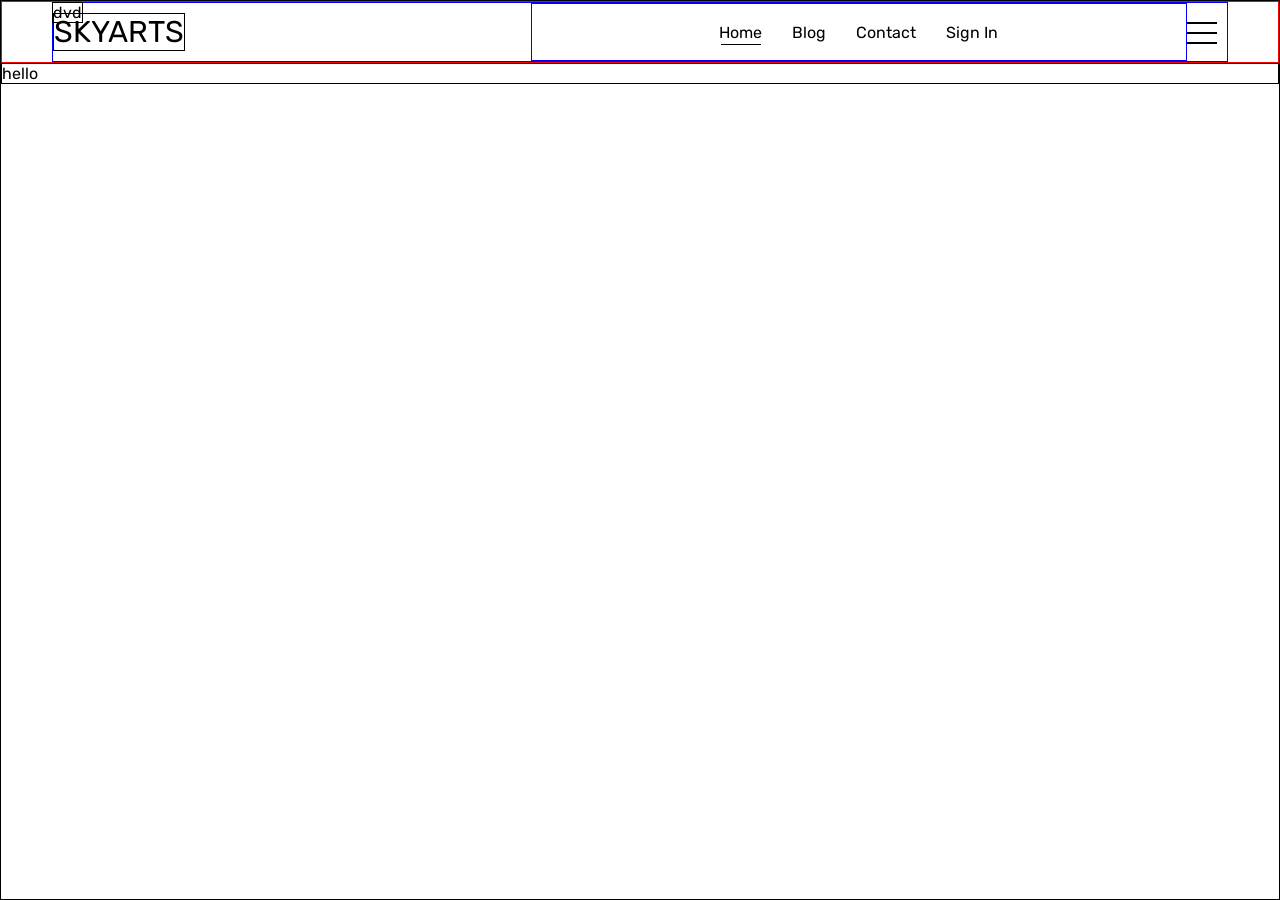
==== index.html @ fe81975d "1" ====
<!DOCTYPE html>
<html>
  <head>
    <title>Template 0-01</title>
    <meta name="viewport" content="width=device-width, initial-scale=1.0">
    <link rel="stylesheet" href="css/style.css">
    <style>
      .mainbody{height:100vh;}
      .mbody1{padding:0 50px;}
      .iimbody1{flex-grow: 1;display: none;}
      .navtitlebox,.navlinkbox{flex-grow: 1;}
      .navtitlebox{padding:10px 0;}
      .navtitle{font-size:30px;transition:.2s;}
      .navlist{list-style-type: none;}
      .lis{padding:0 5px;}
      .ahr{text-decoration: none;color: #000;padding:5px 10px;font-family:var(--fontfamily06);}
      .navdecor{background: #000;height:1px;width:0%;left:50%;bottom:2px;transition:.25s;}
      .ahr:hover .navdecor{width:64%;left:18%;}
      .navactive{width:64%;left:18%;}
      /* ============================================= responsive nav ============================================= */
      .barsbox{width:40px;}
      .barsbtn{width:30px;height:40px;}
      .barss{height:2px;width:100%;background: #000;transition:.35s;}
      .bars1{top:10px;transform-origin:0 0;transform: rotateZ(0deg);animation: lol 0.35s forwards;}
      .bars2{top:20px;opacity:1;transition:.45s;}
      .bars3{top:30px;transform-origin:0 0;transform: rotateZ(0deg);animation: lol 0.35s forwards;}
      @keyframes barr1A {
        from {transform-origin:0 0;transform: rotateZ(0);}
        to {transform-origin:0 0;transform: rotateZ(42deg);}
      }
      @keyframes barr1B {
        from {transform-origin:0 0;transform: rotateZ(42deg);}
        to {transform-origin:0 0;transform: rotateZ(0);}
      }
      @keyframes barr3A {
        from {transform-origin:0 0;transform: rotateZ(0);}
        to {transform-origin:0 0;transform: rotateZ(-42deg);}
      }
      @keyframes barr3B {
        from {transform-origin:0 0;transform: rotateZ(-42deg);}
        to {transform-origin:0 0;transform: rotateZ(0);}
      }

      /* .barsbtn:hover .bars1{transform-origin:0 0;transform: rotateZ(42deg);}
      .barsbtn:hover .bars2{opacity:0;}
      .barsbtn:hover .bars3{transform-origin:0 0;transform: rotateZ(-43deg);} */
      @media only screen and (max-width: 450px) {
        .mbody1{padding:0;}
        .imbody1bg{background-color:#000;top:-30vh;right:-30vh;transition:.7s;height:0;width:0;border-radius:50%;
          transform-origin:center;z-index: -1;}
        .imbody1{padding:0 15px;}
        .iimbody1{display: flex;color:#fff;}
        .navlinkbox{display: none;}
        .barsbox{display: flex;}
        .navlist{flex-direction: column;}
        .ahr{color:#fff;}
        /* .mbody2{display: none;} */
      }
    </style>
  </head>
  <body>
    <div class="mainbody border">

      <div class="mbody1 borderr flex fdc">
        <div class="imbody1bg border abs">dvd</div>  
        <div class="imbody1 borderb w100 flex">
          <div class="navtitlebox flex">
            <a href="#" class="navtitle border txt0">SKYARTS</a>
          </div>
          <div class="navlinkbox borderb flex fdc jcc aic">
            <ul class="navlist flex">
              <li class="lis flex"><a href="#" class="ahr rel">Home<span class="navdecor navactive abs"></span></a></li>
              <li class="lis flex"><a href="#" class="ahr rel">Blog<span class="navdecor abs"></span></a></li>
              <li class="lis flex"><a href="#" class="ahr rel">Contact<span class="navdecor abs"></span></a></li>
              <li class="lis flex"><a href="#" class="ahr rel">Sign In<span class="navdecor abs"></span></a></li>
            </ul>
          </div>
          <div class="barsbox borde flex aic">
            <div class="barsbtn borde rel">
              <span class="bars1 barss abs"></span>
              <span class="bars2 barss abs"></span>
              <span class="bars3 barss abs"></span>
            </div>
          </div>
        </div>
        <div class="iimbody1 borderg">
          <ul class="navlist flex">
            <li class="lis flex"><a href="#" class="ahr rel">Home<span class="navdecor navactive abs"></span></a></li>
            <li class="lis flex"><a href="#" class="ahr rel">Blog<span class="navdecor abs"></span></a></li>
            <li class="lis flex"><a href="#" class="ahr rel">Contact<span class="navdecor abs"></span></a></li>
            <li class="lis flex"><a href="#" class="ahr rel">Sign In<span class="navdecor abs"></span></a></li>
          </ul>
        </div>
      </div>
      <div class="mbody2 border flex">
        hello
      </div>
    </div>
    <script>
      //var iimbody1 = document.querySelector(".iimbody1");
      //var barss = document.querySelectorAll(".barss");
      var barsbtn = document.querySelector(".barsbtn");
      var barss = document.querySelectorAll(".barss");
      var mbody1 = document.querySelector(".mbody1");
      var mbody2 = document.querySelector(".mbody2");
      var imbody1bg = document.querySelector(".imbody1bg");
      var navtitle = document.querySelector(".navtitle");
      var iimbody1 = document.querySelector(".iimbody1");
      var navX=true;
      barsbtn.addEventListener("click",()=>{
        if(navX==true){
          barss[0].style.animationName = "barr1A";
          barss[1].style.opacity = "0";
          navtitle.style.opacity = "0";
          barss[2].style.animationName = "barr3A";
          barss[0].style.background = "#fff";
          barss[2].style.background = "#fff";
          mbody1.style.height = 100 + "%";
          mbody2.style.display = "none";
          iimbody1.style.height = "0";
          // imbody1bg.style.height = 200 + "vh";
          // imbody1bg.style.width = 200 + "vh";
          
          navX=false;
        }else{
          barss[0].style.animationName = "barr1B";
          barss[1].style.opacity = "1";
          navtitle.style.opacity = "1";
          barss[2].style.animationName = "barr3B";
          barss[0].style.background = "#000";
          barss[2].style.background = "#000";
          mbody1.style.height = "auto";
          mbody2.style.display = "flex";
          // iimbody1.style.height = "300px";
          // imbody1bg.style.height = 0 + "vh";
          // imbody1bg.style.width = 0 + "vh";
          
          navX=true;
        }
        
      });
    </script>
    <script>
      /*
      var inrgmblock = document.querySelector(".inrgmblock");
      var inrgmblock = document.querySelectorAll(".inrgmblock");
      function boxgenerator(){
        var lenh=100,lenw=100,lent=0,lenl=100;
        boxx1[widthx1] = document.createElement('div');
        boxx1[widthx1].innerHTML = "CAT";
        boxx1[widthx1].style.height = lenh + "px";
        boxx1[widthx1].style.width = lenw + "px";
        boxx1[widthx1].style.border = "1px solid #000";
        boxx1[widthx1].style.position = "absolute";
        boxx1[widthx1].display = "flex";
        boxx1[widthx1].justifyContent = "center";
        boxx1[widthx1].alignItems = "center";
        boxx1[widthx1].style.top = lent + "px";
        boxx1[widthx1].style.left = lenl + "px";
        boxgenerator.appendChild(boxx1[widthx1]);
      }
      function boxgenerator(){
        boxx1[widthx1] = document.createElement('div');
        boxx1[widthx1].innerHTML = "CAT";
        boxx1[widthx1].style.height = lenh + "px";
        boxx1[widthx1].style.width = lenw + "px";
        boxx1[widthx1].style.border = "1px solid #000";
        boxx1[widthx1].style.position = "absolute";
        boxx1[widthx1].display = "flex";
        boxx1[widthx1].justifyContent = "center";
        boxx1[widthx1].alignItems = "center";
        boxx1[widthx1].style.top = lent + "px";
        boxx1[widthx1].style.left = lenl + "px";
        boxx1[widthx1].setAttribute('class', 'boxbtn');
        boxgenerator.appendChild(boxx1[widthx1]);
      }
      document.addEventListener('keydown',function(event){
        W=87,A=65,S=83,D=68,K=75,L=76,SPACE=32,ENTER=13
        if(event.keyCode == 87){//W
        }
        else if(event.keyCode == 65){//A
        }
      });
      Math.random() * (max - min) + min;
      b = Math.floor(Math.random()*(8-2)+2);
      src="js/script.js"
      */
    </script>
  </body>
</html>
---- css/style.css ----
@import url("https://fonts.googleapis.com/css2?family=Lora:ital,wght@0,400;0,500;0,600;0,700;1,400;1,500&display=swap");
@import url("https://fonts.googleapis.com/css2?family=Open+Sans:wght@300;400;600;700&display=swap");
@import url("https://fonts.googleapis.com/css2?family=Poiret+One&display=swap");
/* font-family: 'Poiret One', cursive; */
@import url("https://fonts.googleapis.com/css2?family=The+Nautigal:wght@400;700&display=swap");
/* font-family: 'The Nautigal', cursive; */
@import url("https://fonts.googleapis.com/css2?family=Roboto:ital,wght@0,100;0,300;0,400;0,500;0,700;0,900;1,100;1,300;1,400;1,500;1,700;1,900&display=swap");
/* font-family: 'Roboto', sans-serif; */
@import url('https://fonts.googleapis.com/css2?family=Rubik:ital,wght@0,300;0,400;0,500;0,600;0,700;0,800;0,900;1,300;1,400;1,500;1,600;1,700;1,800;1,900&display=swap');
/* font-family: 'Rubik', sans-serif; */
* {
  box-sizing: border-box;
  margin: 0;
  padding: 0;
  font-family: "Open Sans", sans-serif;
  font-family: 'Rubik', sans-serif;
}
*:focus {
  outline: none;
}
.mainbody {
  height: 5000px;
  width: 100%;
}
.border {
  border: 1px solid #000;
}
.border1 {
  border: 1px solid #333;
}
.border2 {
  border: 1px solid #666;
}
.border3 {
  border: 1px solid #999;
}
.border4 {
  border: 1px solid #ccc;
}
.borderr {
  border: 1px solid #f00;
}
.borderg {
  border: 1px solid #0f0;
}
.borderb {
  border: 1px solid #00f;
}
.bordery {
  border: 1px solid #ff0;
}
.borderp {
  border: 1px solid #f0f;
}
.borderc {
  border: 1px solid #0ff;
}
.borderw {
  border: 1px solid #fff;
}
.abs {
  position: absolute;
}
.ins {
  height: 100%;
  width: 100%;
}
.w100 {
  width: 100%;
}
.h100 {
  height: 100%;
}
.rel {
  position: relative;
}
.inr {
  height: 100%;
  width: 100%;
  position: relative;
}
.inr0 {
  border: 1px solid #f00;
  height: 100%;
  width: 100%;
  position: relative;
}
.flex {
  display: flex;
}
.jcc {
  justify-content: center;
}
.jcsb {
  justify-content: space-between;
}
.jcsa {
  justify-content: space-around;
}
.aic {
  align-items: center;
}
.fdc {
  flex-direction: column;
}
.jcfs{
  justify-content: flex-start;
}
.jcfe{
  justify-content: flex-end;
}
.none {
  display: none;
}
.opa0 {
  opacity: 0;
}
.txt0{
  color:#000;
  text-decoration: none;
}
:root {
  --fontfamily01: "Lora", serif;
  --fontfamily02: "Open Sans", sans-serif;
  --fontfamily03: "Poiret One", cursive;
  --fontfamily04: "The Nautigal", cursive;
  --fontfamily05: "Roboto", sans-serif;
  --fontfamily06: 'Rubik', sans-serif;
  --border: 1px solid #000;
  --border1: 1px solid #333;
  --border2: 1px solid #666;
  --border3: 1px solid #999;
  --border4: 1px solid #ccc;
  --borderr: 1px solid #f00;
  --borderg: 1px solid #0f0;
  --borderb: 1px solid #00f;
  --bordery: 1px solid #ff0;
  --borderp: 1px solid #f0f;
  --borderc: 1px solid #0ff;
  --borderw: 1px solid #fff;
}
@media only screen and (max-width: 450px) {
}
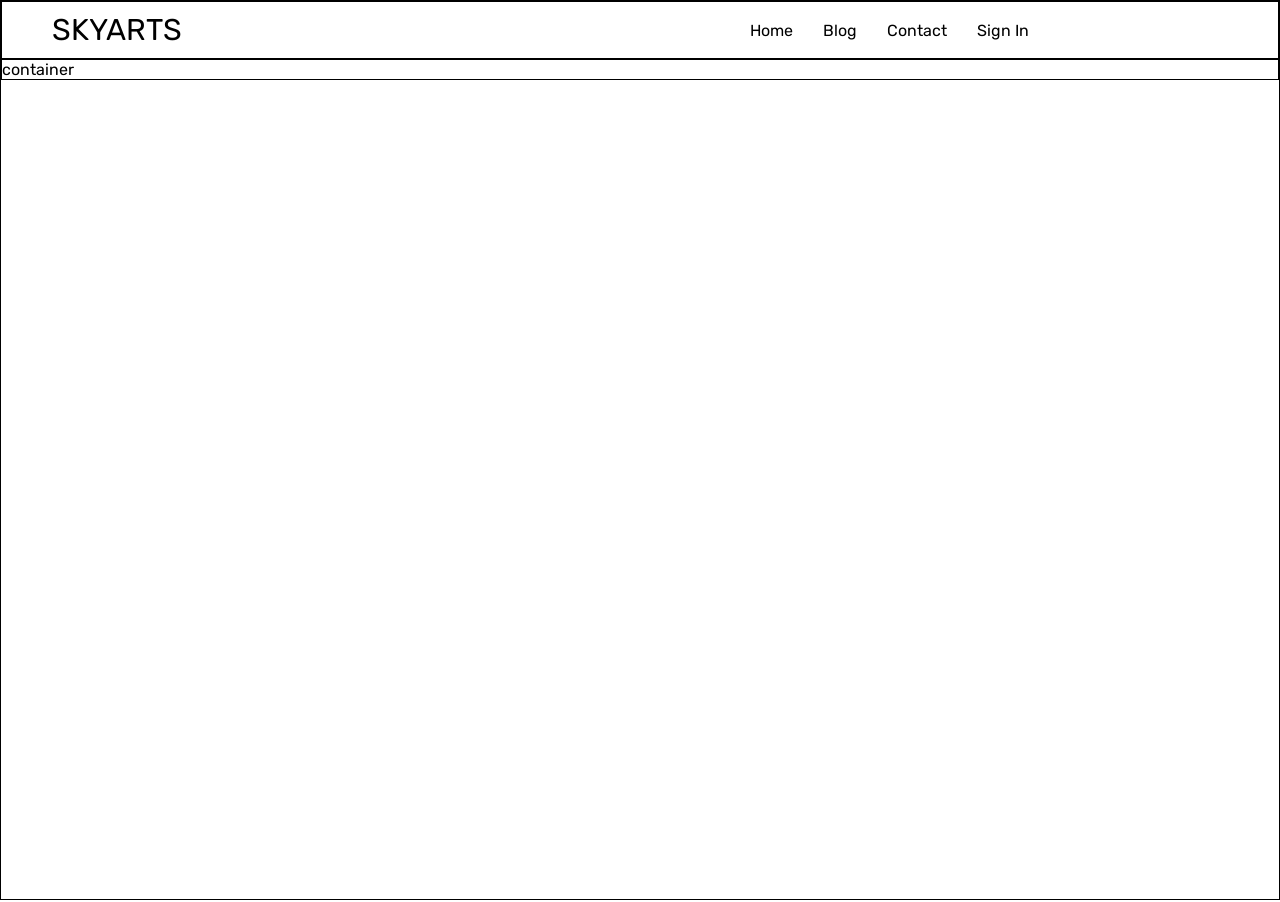
==== commit 95d5ac9d: "Rename index1.html to index.html" ====
--- a/index.html
+++ b/index.html
@@ -5,140 +5,94 @@
     <meta name="viewport" content="width=device-width, initial-scale=1.0">
     <link rel="stylesheet" href="css/style.css">
     <style>
-      .mainbody{height:100vh;}
-      .mbody1{padding:0 50px;}
-      .iimbody1{flex-grow: 1;display: none;}
-      .navtitlebox,.navlinkbox{flex-grow: 1;}
-      .navtitlebox{padding:10px 0;}
-      .navtitle{font-size:30px;transition:.2s;}
-      .navlist{list-style-type: none;}
+      .mainbody{height:100vh;font-family:var(--fontfamily06);}
+      .mbdy1A{overflow: hidden;}
+      .mbdy1A{padding:0 50px;z-index:2;overflow:hidden;}
+      .mbody1bg1{height:100vh;width:100vw;background-color:#f00;opacity:0;z-index:1;}
+      .mbody1bg2{height:50vh;width:50vw;background-color:#000;opacity:1;z-index:1;top:-30vh;right:-30vh;transition:.7s;
+        height:0;width:0;border-radius:50%;transform-origin:center;}
+      .navtitlebox{padding:10px 0;flex-grow: 1;}
+      .navlinkbox{flex-grow: 1;}
+      .navbarsbox{display: none;}
+      .navtitle{font-size:30px;}
+      .navullist{list-style-type:none;}
       .lis{padding:0 5px;}
-      .ahr{text-decoration: none;color: #000;padding:5px 10px;font-family:var(--fontfamily06);}
-      .navdecor{background: #000;height:1px;width:0%;left:50%;bottom:2px;transition:.25s;}
-      .ahr:hover .navdecor{width:64%;left:18%;}
-      .navactive{width:64%;left:18%;}
-      /* ============================================= responsive nav ============================================= */
-      .barsbox{width:40px;}
-      .barsbtn{width:30px;height:40px;}
-      .barss{height:2px;width:100%;background: #000;transition:.35s;}
-      .bars1{top:10px;transform-origin:0 0;transform: rotateZ(0deg);animation: lol 0.35s forwards;}
-      .bars2{top:20px;opacity:1;transition:.45s;}
-      .bars3{top:30px;transform-origin:0 0;transform: rotateZ(0deg);animation: lol 0.35s forwards;}
-      @keyframes barr1A {
-        from {transform-origin:0 0;transform: rotateZ(0);}
-        to {transform-origin:0 0;transform: rotateZ(42deg);}
-      }
-      @keyframes barr1B {
-        from {transform-origin:0 0;transform: rotateZ(42deg);}
-        to {transform-origin:0 0;transform: rotateZ(0);}
-      }
-      @keyframes barr3A {
-        from {transform-origin:0 0;transform: rotateZ(0);}
-        to {transform-origin:0 0;transform: rotateZ(-42deg);}
-      }
-      @keyframes barr3B {
-        from {transform-origin:0 0;transform: rotateZ(-42deg);}
-        to {transform-origin:0 0;transform: rotateZ(0);}
-      }
-
-      /* .barsbtn:hover .bars1{transform-origin:0 0;transform: rotateZ(42deg);}
-      .barsbtn:hover .bars2{opacity:0;}
-      .barsbtn:hover .bars3{transform-origin:0 0;transform: rotateZ(-43deg);} */
+      .ahr{text-decoration: none;color: #000;padding:5px 10px;}
+      .barsbox{height:35px;width:35px;}
+      .mbdy1B{display:;z-index:1;transition:.7s;opacity:0;position: fixed;width:100vw;top:80px;}
+      .mbody2{z-index:-1;}
       @media only screen and (max-width: 450px) {
-        .mbody1{padding:0;}
-        .imbody1bg{background-color:#000;top:-30vh;right:-30vh;transition:.7s;height:0;width:0;border-radius:50%;
-          transform-origin:center;z-index: -1;}
-        .imbody1{padding:0 15px;}
-        .iimbody1{display: flex;color:#fff;}
+        .mbdy1A{padding:0 15px;}
+        /* .navtitlebox{display: none;} */
         .navlinkbox{display: none;}
-        .barsbox{display: flex;}
-        .navlist{flex-direction: column;}
-        .ahr{color:#fff;}
-        /* .mbody2{display: none;} */
+        .lis{padding:0;}
+        .ahr{width:100%;padding:20px 0;color:#fff;}
+        .navbarsbox{display: flex;}
       }
     </style>
   </head>
   <body>
     <div class="mainbody border">
-
-      <div class="mbody1 borderr flex fdc">
-        <div class="imbody1bg border abs">dvd</div>  
-        <div class="imbody1 borderb w100 flex">
-          <div class="navtitlebox flex">
-            <a href="#" class="navtitle border txt0">SKYARTS</a>
+      <div class="mbody1 flex fdc border rel">
+        <div class="mbody1bg1 abs"></div>
+        <div class="mbody1bg2 abs"></div>
+        <div class="mbdy1A flex jcsb">
+          <div class="navtitlebox">
+            <div class="navtitle">SKYARTS</div>
           </div>
-          <div class="navlinkbox borderb flex fdc jcc aic">
-            <ul class="navlist flex">
-              <li class="lis flex"><a href="#" class="ahr rel">Home<span class="navdecor navactive abs"></span></a></li>
-              <li class="lis flex"><a href="#" class="ahr rel">Blog<span class="navdecor abs"></span></a></li>
-              <li class="lis flex"><a href="#" class="ahr rel">Contact<span class="navdecor abs"></span></a></li>
-              <li class="lis flex"><a href="#" class="ahr rel">Sign In<span class="navdecor abs"></span></a></li>
+          <div class="navlinkbox flex fdc aic jcc">
+            <ul class="navullist flex">
+              <li class="lis flex"><a href="#" class="ahr">Home</a></li>
+              <li class="lis flex"><a href="#" class="ahr">Blog</a></li>
+              <li class="lis flex"><a href="#" class="ahr">Contact</a></li>
+              <li class="lis flex"><a href="#" class="ahr">Sign In</a></li>
             </ul>
           </div>
-          <div class="barsbox borde flex aic">
-            <div class="barsbtn borde rel">
-              <span class="bars1 barss abs"></span>
-              <span class="bars2 barss abs"></span>
-              <span class="bars3 barss abs"></span>
-            </div>
+          <div class="navbarsbox flex aic">
+            <div class="barsbox border flex aic jcc">=</div>
           </div>
         </div>
-        <div class="iimbody1 borderg">
-          <ul class="navlist flex">
-            <li class="lis flex"><a href="#" class="ahr rel">Home<span class="navdecor navactive abs"></span></a></li>
-            <li class="lis flex"><a href="#" class="ahr rel">Blog<span class="navdecor abs"></span></a></li>
-            <li class="lis flex"><a href="#" class="ahr rel">Contact<span class="navdecor abs"></span></a></li>
-            <li class="lis flex"><a href="#" class="ahr rel">Sign In<span class="navdecor abs"></span></a></li>
+        <div class="mbdy1B borderb felx">
+          <ul class="navullist flex fdc border w100">
+            <li class="lis flex w100"><a href="#" class="ahr w100 flex jcc">Home</a></li>
+            <li class="lis flex w100"><a href="#" class="ahr w100 flex jcc">Blog</a></li>
+            <li class="lis flex w100"><a href="#" class="ahr w100 flex jcc">Contact</a></li>
+            <li class="lis flex w100"><a href="#" class="ahr w100 flex jcc">Sign In</a></li>
           </ul>
         </div>
       </div>
       <div class="mbody2 border flex">
-        hello
+        container
       </div>
     </div>
     <script>
-      //var iimbody1 = document.querySelector(".iimbody1");
-      //var barss = document.querySelectorAll(".barss");
-      var barsbtn = document.querySelector(".barsbtn");
-      var barss = document.querySelectorAll(".barss");
+      /*
+      var mbdy1B = document.querySelector(".mbdy1B");
+      var inrgmblock = document.querySelectorAll(".inrgmblock");
+      */
+      var barsbox = document.querySelector(".barsbox");
       var mbody1 = document.querySelector(".mbody1");
-      var mbody2 = document.querySelector(".mbody2");
-      var imbody1bg = document.querySelector(".imbody1bg");
-      var navtitle = document.querySelector(".navtitle");
-      var iimbody1 = document.querySelector(".iimbody1");
-      var navX=true;
-      barsbtn.addEventListener("click",()=>{
-        if(navX==true){
-          barss[0].style.animationName = "barr1A";
-          barss[1].style.opacity = "0";
-          navtitle.style.opacity = "0";
-          barss[2].style.animationName = "barr3A";
-          barss[0].style.background = "#fff";
-          barss[2].style.background = "#fff";
-          mbody1.style.height = 100 + "%";
-          mbody2.style.display = "none";
-          iimbody1.style.height = "0";
-          // imbody1bg.style.height = 200 + "vh";
-          // imbody1bg.style.width = 200 + "vh";
-          
-          navX=false;
+      var mbody1bg2 = document.querySelector(".mbody1bg2");
+      var mbdy1B = document.querySelector(".mbdy1B");
+      var clickNavBars=false;
+      barsbox.addEventListener("click",()=>{
+        if(clickNavBars==false){
+          mbody1bg2.style.height = 200 + "vh";
+          mbody1bg2.style.width = 200 + "vh";
+          barsbox.style.color = "#f00";
+          mbdy1B.style.opacity = "1";
+          clickNavBars=true;
         }else{
-          barss[0].style.animationName = "barr1B";
-          barss[1].style.opacity = "1";
-          navtitle.style.opacity = "1";
-          barss[2].style.animationName = "barr3B";
-          barss[0].style.background = "#000";
-          barss[2].style.background = "#000";
-          mbody1.style.height = "auto";
-          mbody2.style.display = "flex";
-          // iimbody1.style.height = "300px";
-          // imbody1bg.style.height = 0 + "vh";
-          // imbody1bg.style.width = 0 + "vh";
-          
-          navX=true;
+          mbody1bg2.style.height = 0 + "vh";
+          mbody1bg2.style.width = 0 + "vh";
+          mbdy1B.style.opacity = "0";
+          clickNavBars=false;
         }
+      });
+      clickNavBars();
+      function clickNavBars(){
         
-      });
+      }
     </script>
     <script>
       /*
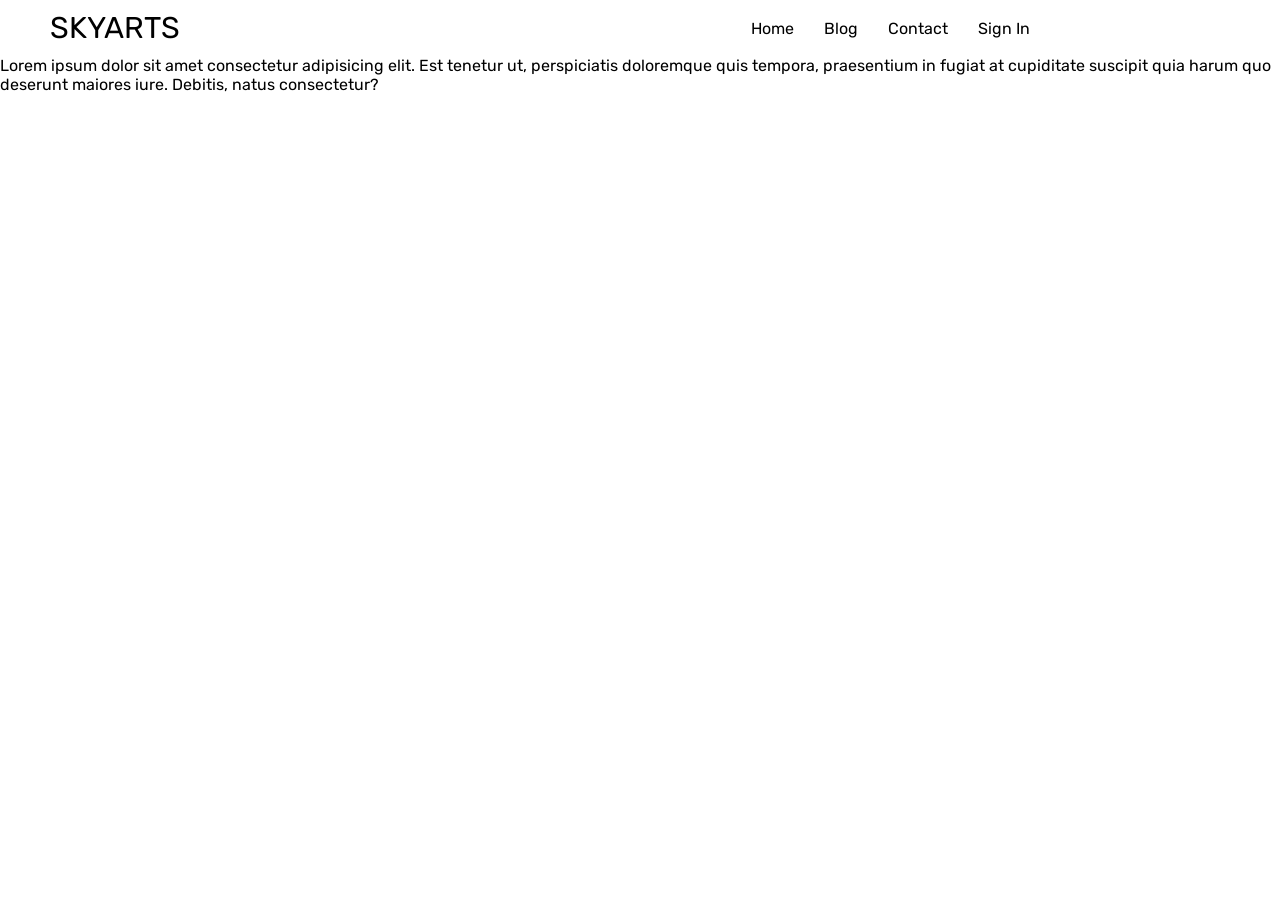
==== commit 94394c03: "2" ====
--- a/index.html
+++ b/index.html
@@ -6,11 +6,11 @@
     <link rel="stylesheet" href="css/style.css">
     <style>
       .mainbody{height:100vh;font-family:var(--fontfamily06);}
-      .mbdy1A{overflow: hidden;}
-      .mbdy1A{padding:0 50px;z-index:2;overflow:hidden;}
+      .mbody1{overflow: hidden;z-index: 0;}
+      .mbdy1A{padding:0 50px;z-index:2;flex-wrap: wrap;overflow:hidden;}
       .mbody1bg1{height:100vh;width:100vw;background-color:#f00;opacity:0;z-index:1;}
       .mbody1bg2{height:50vh;width:50vw;background-color:#000;opacity:1;z-index:1;top:-30vh;right:-30vh;transition:.7s;
-        height:0;width:0;border-radius:50%;transform-origin:center;}
+        height:0;width:0;border-radius:50%;transform-origin:center;position: fixed;}
       .navtitlebox{padding:10px 0;flex-grow: 1;}
       .navlinkbox{flex-grow: 1;}
       .navbarsbox{display: none;}
@@ -19,41 +19,69 @@
       .lis{padding:0 5px;}
       .ahr{text-decoration: none;color: #000;padding:5px 10px;}
       .barsbox{height:35px;width:35px;}
-      .mbdy1B{display:;z-index:1;transition:.7s;opacity:0;position: fixed;width:100vw;top:80px;}
-      .mbody2{z-index:-1;}
+      .barss{height:2px;width:100%;left:0;background: #000;transition:.35s;}
+      .bars1{top:10px;transform-origin:0 0;transform: rotateZ(0deg);animation: lol 0.35s forwards;}
+      .bars2{top:20px;opacity:1;transition:.45s;}
+      .bars3{top:31px;transform-origin:0 0;transform: rotateZ(0deg);animation: lol 0.35s forwards;}
+      @keyframes barr1A {
+        from {width:100%;transform-origin:0 0;transform: rotateZ(0);background:#000;}
+        to {width:90%;transform-origin:0 0;transform: rotateZ(45deg);background:#fff;}
+      }
+      @keyframes barr1B {
+        from {width:90%;transform-origin:0 0;transform: rotateZ(45deg);background:#fff;}
+        to {width:100%;transform-origin:0 0;transform: rotateZ(0);background:#000;}
+      }
+      @keyframes barr3A {
+        from {left:0;width:100%;transform-origin:0 0;transform: rotateZ(0);background:#000;}
+        to {left:-1px;width:90%;transform-origin:0 0;transform: rotateZ(-45deg);background:#fff;}
+      }
+      @keyframes barr3B {
+        from {left:-1px;width:90%;transform-origin:0 0;transform: rotateZ(-45deg);background:#fff;}
+        to {left:0;width:100%;transform-origin:0 0;transform: rotateZ(0);background:#000;}
+      }
+      .mbdy1B{display:;z-index:3;transition:.7s;opacity:0;position: fixed;width:100vw;top:80px;}
+      .mbody2{z-index:0;}
       @media only screen and (max-width: 450px) {
         .mbdy1A{padding:0 15px;}
         /* .navtitlebox{display: none;} */
         .navlinkbox{display: none;}
         .lis{padding:0;}
         .ahr{width:100%;padding:20px 0;color:#fff;}
-        .navbarsbox{display: flex;}
+        .navbarsbox{display: flex;display:;}
       }
     </style>
   </head>
   <body>
-    <div class="mainbody border">
-      <div class="mbody1 flex fdc border rel">
-        <div class="mbody1bg1 abs"></div>
+    <div class="mainbody">
+      <div class="mbody1 flex fdc borde rel">
+        <!-- <div class="mbody1bg1 abs">ff</div> -->
         <div class="mbody1bg2 abs"></div>
-        <div class="mbdy1A flex jcsb">
-          <div class="navtitlebox">
-            <div class="navtitle">SKYARTS</div>
+        <div class="mbdy1A  flex fdc">
+          <div class="mbdy1AA borde flex jcsb">
+            <div class="navtitlebox borde">
+              <div class="navtitle">SKYARTS</div>
+            </div>
+            <div class="navlinkbox flex fdc aic jcc">
+              <ul class="navullist flex">
+                <li class="lis flex"><a href="#" class="ahr">Home</a></li>
+                <li class="lis flex"><a href="#" class="ahr">Blog</a></li>
+                <li class="lis flex"><a href="#" class="ahr">Contact</a></li>
+                <li class="lis flex"><a href="#" class="ahr">Sign In</a></li>
+              </ul>
+            </div>
+            <div class="navbarsbox borde flex aic">
+              <div class="barsbox borde flex aic jcc rel">
+                <span class="bars1 barss abs"></span>
+                <span class="bars2 barss abs"></span>
+                <span class="bars3 barss abs"></span>
+              </div>
+            </div>
           </div>
-          <div class="navlinkbox flex fdc aic jcc">
-            <ul class="navullist flex">
-              <li class="lis flex"><a href="#" class="ahr">Home</a></li>
-              <li class="lis flex"><a href="#" class="ahr">Blog</a></li>
-              <li class="lis flex"><a href="#" class="ahr">Contact</a></li>
-              <li class="lis flex"><a href="#" class="ahr">Sign In</a></li>
-            </ul>
-          </div>
-          <div class="navbarsbox flex aic">
-            <div class="barsbox border flex aic jcc">=</div>
-          </div>
+          <div class="mbdy1AB borde"></div>
+          
         </div>
-        <div class="mbdy1B borderb felx">
-          <ul class="navullist flex fdc border w100">
+        <div class="mbdy1B borde felx">
+          <ul class="navullist flex fdc borde w100">
             <li class="lis flex w100"><a href="#" class="ahr w100 flex jcc">Home</a></li>
             <li class="lis flex w100"><a href="#" class="ahr w100 flex jcc">Blog</a></li>
             <li class="lis flex w100"><a href="#" class="ahr w100 flex jcc">Contact</a></li>
@@ -61,31 +89,50 @@
           </ul>
         </div>
       </div>
-      <div class="mbody2 border flex">
-        container
+      <div class="mbody2 borde flex">
+        Lorem ipsum dolor sit amet consectetur adipisicing elit. Est tenetur ut, perspiciatis doloremque quis tempora, praesentium in fugiat at cupiditate suscipit quia harum quo deserunt maiores iure. Debitis, natus consectetur?
       </div>
     </div>
     <script>
       /*
-      var mbdy1B = document.querySelector(".mbdy1B");
+      var mbdy1A = document.querySelector(".mbdy1A");
       var inrgmblock = document.querySelectorAll(".inrgmblock");
       */
       var barsbox = document.querySelector(".barsbox");
+      var barss = document.querySelectorAll(".barss");
       var mbody1 = document.querySelector(".mbody1");
+      var mbody2 = document.querySelector(".mbody2");
+      var mbody1bg1 = document.querySelector(".mbody1bg1");
       var mbody1bg2 = document.querySelector(".mbody1bg2");
+      var mbdy1A = document.querySelector(".mbdy1A");
       var mbdy1B = document.querySelector(".mbdy1B");
       var clickNavBars=false;
       barsbox.addEventListener("click",()=>{
         if(clickNavBars==false){
+          mbody2.style.display = "none";
           mbody1bg2.style.height = 200 + "vh";
           mbody1bg2.style.width = 200 + "vh";
-          barsbox.style.color = "#f00";
+          barsbox.style.color = "#ff0";
+          mbdy1A.style.height = 100 + "vh";
+          mbdy1B.style.transition = "0.7s";
           mbdy1B.style.opacity = "1";
+          mbdy1B.style.display = "flex";
+          
+          barss[0].style.animationName = "barr1A";
+          barss[1].style.opacity = "0";
+          barss[2].style.animationName = "barr3A";
           clickNavBars=true;
         }else{
+          mbody2.style.display = "flex";
           mbody1bg2.style.height = 0 + "vh";
           mbody1bg2.style.width = 0 + "vh";
+          mbdy1A.style.height = "auto";
           mbdy1B.style.opacity = "0";
+          
+          barss[0].style.animationName = "barr1B";
+          barss[1].style.opacity = "1";
+          barss[2].style.animationName = "barr3B";
+          setTimeout(() => {mbdy1B.style.display = "none"}, 700);
           clickNavBars=false;
         }
       });
@@ -141,4 +188,4 @@
       */
     </script>
   </body>
-</html>
+</html>
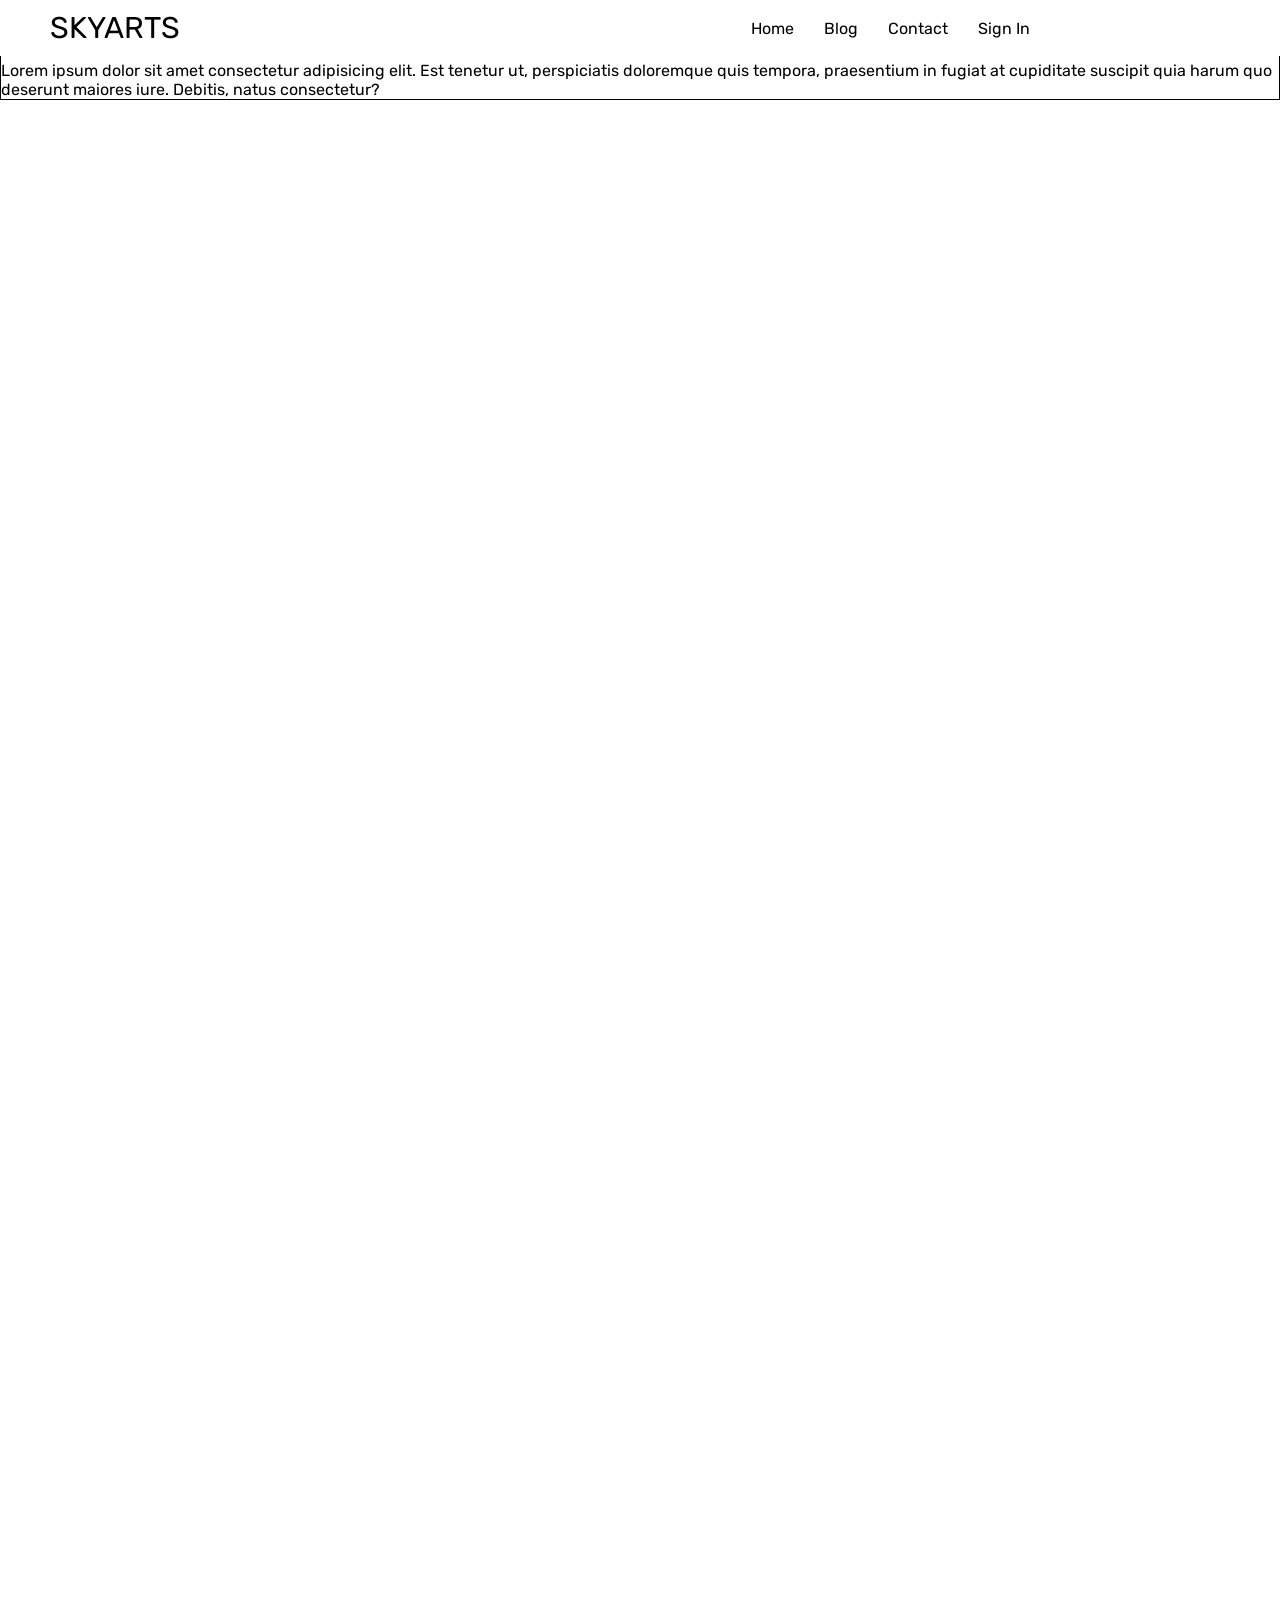
==== commit 25643908: "3" ====
--- a/index.html
+++ b/index.html
@@ -1,12 +1,21 @@
 <!DOCTYPE html>
 <html>
   <head>
-    <title>Template 0-01</title>
+    <title>Portfolio Java | Kritesh Thapa</title>
     <meta name="viewport" content="width=device-width, initial-scale=1.0">
     <link rel="stylesheet" href="css/style.css">
     <style>
-      .mainbody{height:100vh;font-family:var(--fontfamily06);}
-      .mbody1{overflow: hidden;z-index: 0;}
+      .mainbody{height:500vh;font-family:var(--fontfamily06);}
+      .mbody1{overflow: hidden;z-index: 0;position: fixed;width:100%;background-color: #fff;transition:.3s;
+        animation: lol 0.35s forwards;}
+      @keyframes navbodyA {
+        from{margin-top:0;}
+        to{margin-top:-60px;}
+      }
+      @keyframes navbodyB {
+        from{margin-top:-60px;}
+        to{margin-top:0;}
+      }
       .mbdy1A{padding:0 50px;z-index:2;flex-wrap: wrap;overflow:hidden;}
       .mbody1bg1{height:100vh;width:100vw;background-color:#f00;opacity:0;z-index:1;}
       .mbody1bg2{height:50vh;width:50vw;background-color:#000;opacity:1;z-index:1;top:-30vh;right:-30vh;transition:.7s;
@@ -21,7 +30,7 @@
       .barsbox{height:35px;width:35px;}
       .barss{height:2px;width:100%;left:0;background: #000;transition:.35s;}
       .bars1{top:10px;transform-origin:0 0;transform: rotateZ(0deg);animation: lol 0.35s forwards;}
-      .bars2{top:20px;opacity:1;transition:.45s;}
+      .bars2{top:20px;opacity:1;transition:.25s;}
       .bars3{top:31px;transform-origin:0 0;transform: rotateZ(0deg);animation: lol 0.35s forwards;}
       @keyframes barr1A {
         from {width:100%;transform-origin:0 0;transform: rotateZ(0);background:#000;}
@@ -40,7 +49,7 @@
         to {left:0;width:100%;transform-origin:0 0;transform: rotateZ(0);background:#000;}
       }
       .mbdy1B{display:;z-index:3;transition:.7s;opacity:0;position: fixed;width:100vw;top:80px;}
-      .mbody2{z-index:0;}
+      .mbody2{z-index:0;padding-top:60px;}
       @media only screen and (max-width: 450px) {
         .mbdy1A{padding:0 15px;}
         /* .navtitlebox{display: none;} */
@@ -89,7 +98,7 @@
           </ul>
         </div>
       </div>
-      <div class="mbody2 borde flex">
+      <div class="mbody2 border flex">
         Lorem ipsum dolor sit amet consectetur adipisicing elit. Est tenetur ut, perspiciatis doloremque quis tempora, praesentium in fugiat at cupiditate suscipit quia harum quo deserunt maiores iure. Debitis, natus consectetur?
       </div>
     </div>
@@ -143,6 +152,31 @@
     </script>
     <script>
       /*
+      var mbody1 = document.querySelector(".mbody1");
+      var inrgmblock = document.querySelectorAll(".inrgmblock");
+      */
+      window.onscroll = function(e) {
+        let scroll = this.scrollY;
+        console.log(scroll);
+        if(scroll > 200){
+          mbody1.style.boxShadow = "1px 0 6px rgba(0,0,0,.5)";
+        }
+        else{
+          mbody1.style.boxShadow = "1px 0 6px rgba(0,0,0,0)";
+        }
+        if(this.oldScroll < this.scrollY && scroll > 600){
+          // mbody1.style.display = "none";
+          mbody1.style.animationName = "navbodyA";
+        }
+        else if(this.oldScroll > this.scrollY){
+          // mbody1.style.display = "flex";
+          mbody1.style.animationName = "navbodyB";
+        }
+        this.oldScroll = this.scrollY;
+      }
+    </script>
+    <script>
+      /*
       var inrgmblock = document.querySelector(".inrgmblock");
       var inrgmblock = document.querySelectorAll(".inrgmblock");
       function boxgenerator(){
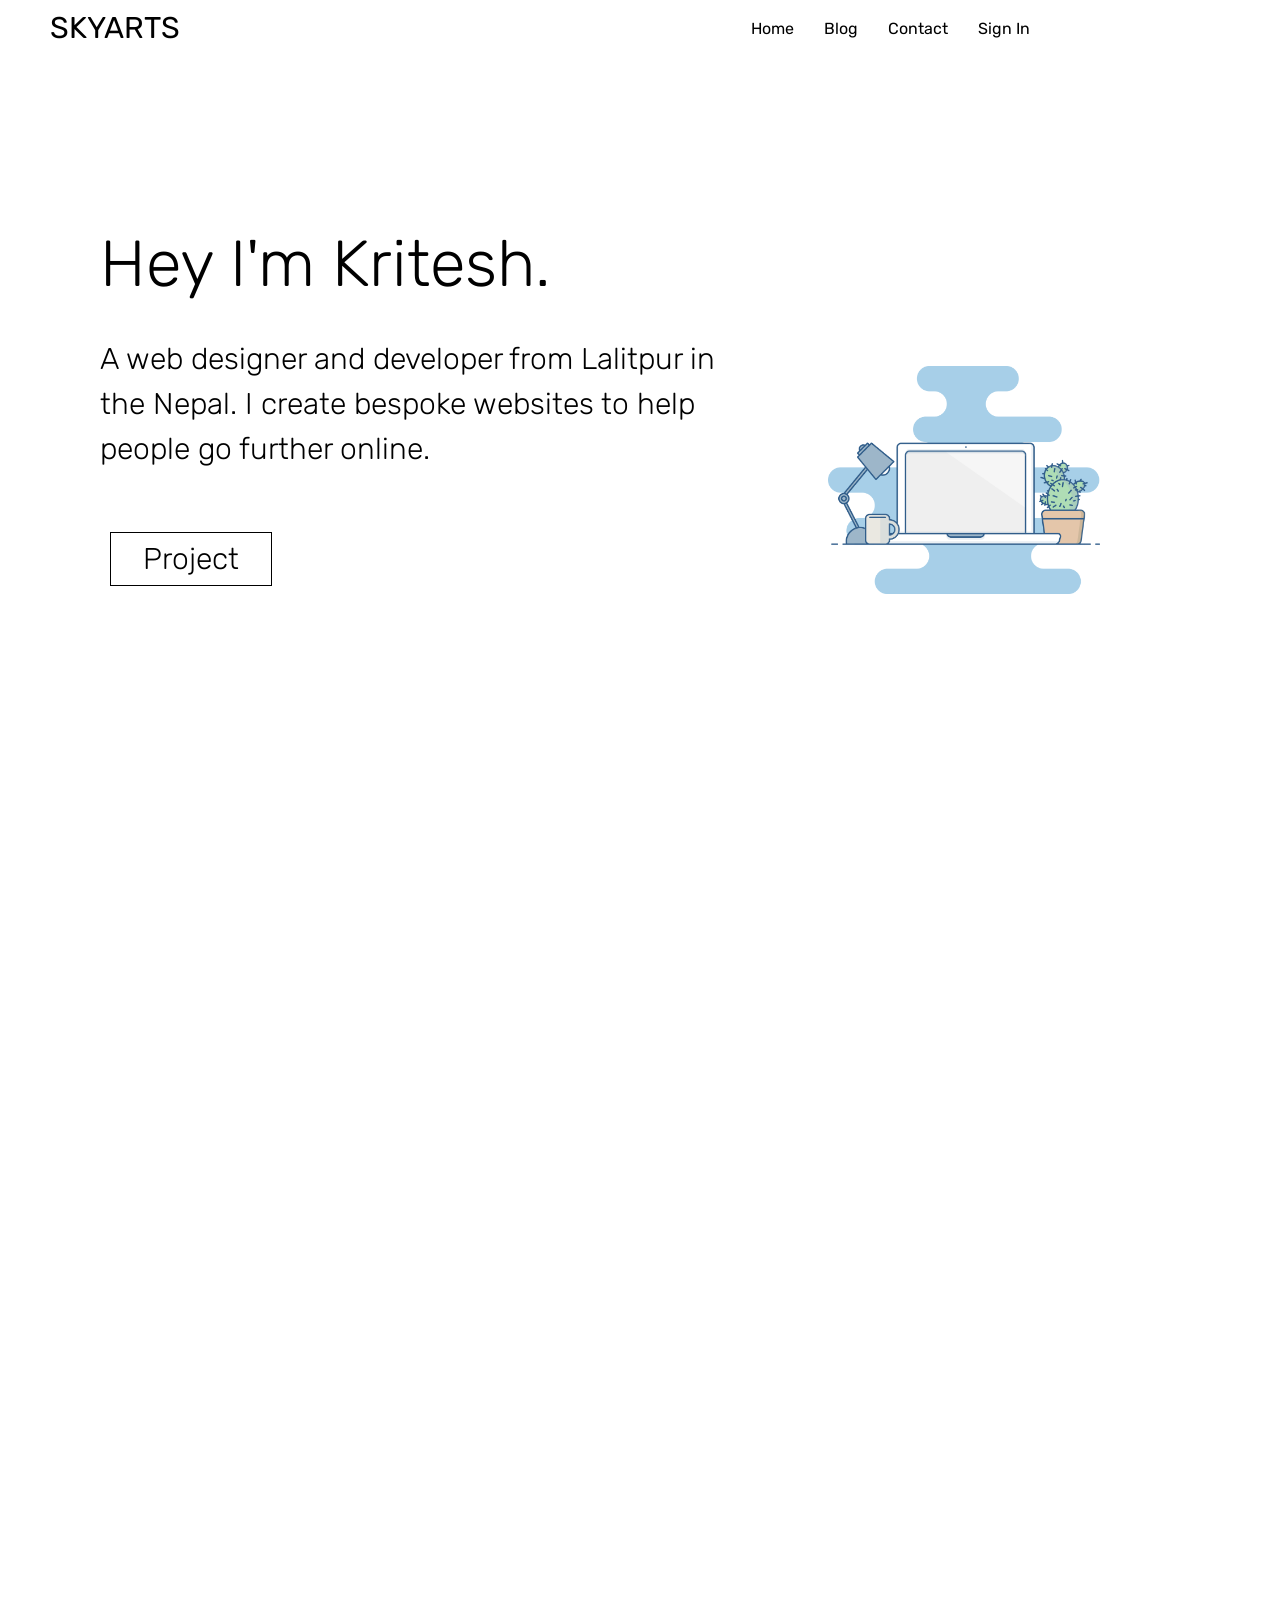
==== commit a5724aec: "5.1" ====
--- a/index.html
+++ b/index.html
@@ -1,77 +1,171 @@
 <!DOCTYPE html>
 <html>
   <head>
-    <title>Portfolio Java | Kritesh Thapa</title>
+    <title>Portfolio Java | Sign In</title>
     <meta name="viewport" content="width=device-width, initial-scale=1.0">
     <link rel="stylesheet" href="css/style.css">
     <style>
       .mainbody{height:500vh;font-family:var(--fontfamily06);}
-      .mbody1{overflow: hidden;z-index: 0;position: fixed;width:100%;background-color: #fff;transition:.3s;
-        animation: lol 0.35s forwards;}
-      @keyframes navbodyA {
-        from{margin-top:0;}
-        to{margin-top:-60px;}
-      }
-      @keyframes navbodyB {
-        from{margin-top:-60px;}
-        to{margin-top:0;}
-      }
-      .mbdy1A{padding:0 50px;z-index:2;flex-wrap: wrap;overflow:hidden;}
-      .mbody1bg1{height:100vh;width:100vw;background-color:#f00;opacity:0;z-index:1;}
-      .mbody1bg2{height:50vh;width:50vw;background-color:#000;opacity:1;z-index:1;top:-30vh;right:-30vh;transition:.7s;
-        height:0;width:0;border-radius:50%;transform-origin:center;position: fixed;}
-      .navtitlebox{padding:10px 0;flex-grow: 1;}
-      .navlinkbox{flex-grow: 1;}
-      .navbarsbox{display: none;}
+      .body2{background:#fff;}
+      .inrbody2{padding:0 50px;}
+      .body2circleBG{display:none;}
+      .navtitlebox{padding:10px 0;flex-grow:1;}
       .navtitle{font-size:30px;}
       .navullist{list-style-type:none;}
       .lis{padding:0 5px;}
       .ahr{text-decoration: none;color: #000;padding:5px 10px;}
-      .barsbox{height:35px;width:35px;}
-      .barss{height:2px;width:100%;left:0;background: #000;transition:.35s;}
-      .bars1{top:10px;transform-origin:0 0;transform: rotateZ(0deg);animation: lol 0.35s forwards;}
-      .bars2{top:20px;opacity:1;transition:.25s;}
-      .bars3{top:31px;transform-origin:0 0;transform: rotateZ(0deg);animation: lol 0.35s forwards;}
-      @keyframes barr1A {
-        from {width:100%;transform-origin:0 0;transform: rotateZ(0);background:#000;}
-        to {width:90%;transform-origin:0 0;transform: rotateZ(45deg);background:#fff;}
-      }
-      @keyframes barr1B {
-        from {width:90%;transform-origin:0 0;transform: rotateZ(45deg);background:#fff;}
-        to {width:100%;transform-origin:0 0;transform: rotateZ(0);background:#000;}
-      }
-      @keyframes barr3A {
-        from {left:0;width:100%;transform-origin:0 0;transform: rotateZ(0);background:#000;}
-        to {left:-1px;width:90%;transform-origin:0 0;transform: rotateZ(-45deg);background:#fff;}
-      }
-      @keyframes barr3B {
-        from {left:-1px;width:90%;transform-origin:0 0;transform: rotateZ(-45deg);background:#fff;}
-        to {left:0;width:100%;transform-origin:0 0;transform: rotateZ(0);background:#000;}
-      }
-      .mbdy1B{display:;z-index:3;transition:.7s;opacity:0;position: fixed;width:100vw;top:80px;}
-      .mbody2{z-index:0;padding-top:60px;}
+      .navlistbox{flex-grow:1;}
+      .navbarsbox{display:none;}
+      .ibody2B{display:none;}
+      .barsbox{height:35px;width:35px;padding-left:0px;}
+      .barss{height:2px;width:100%;background:#000;opacity:.7;animation: lol .45s forwards ease-in-out;
+        transform: rotate(0deg) translate(0,0);transform-origin: top left;opacity:1;border-radius:2px;}
+      .bars3{transform-origin: bottom left;}
       @media only screen and (max-width: 450px) {
-        .mbdy1A{padding:0 15px;}
-        /* .navtitlebox{display: none;} */
-        .navlinkbox{display: none;}
-        .lis{padding:0;}
-        .ahr{width:100%;padding:20px 0;color:#fff;}
-        .navbarsbox{display: flex;display:;}
+        .body2{height: 55px;animation: lol .45s forwards ease-in-out;overflow: hidden;background:rgba(255,255,255,0);}
+        .inrbody2{padding:0 15px;}
+        .navlistbox{display: none;}
+        .navbarsbox{display:flex;}
+        .ibody2B{display:flex;height:60vh;}
+        .body2circleBG{height:150px;width:150px;border-radius:50%;top:-150px;right:-150px;transform: scale(1,1);
+          animation: lol .45s forwards ease-in-out;background:#000;display:flex;}
+        .navullist{flex-direction: column;padding-top:50px;}
+        .lis{padding:15px 0;}
+        .ahr{text-align: center;width:100%;padding:10px;color:#fff;}
+      }
+      @keyframes body2A_ {
+        from{height:55px;}
+        to{height:100vh;}
+      }
+      @keyframes body2B_ {
+        from{height:100vh;}
+        to{height:55px;}
+      }
+      @keyframes body2BgA_ {
+        from{transform: scale(1,1);}
+        to{transform: scale(15,15);}
+      }
+      @keyframes body2BgB_ {
+        from{transform: scale(15,15);}
+        to{transform: scale(1,1);}
+      }
+      @keyframes bars1A {
+        from{transform: rotate(0deg) translate(0,0);background:#000;}
+        to{transform: rotate(45deg) translate(4px,-5px);background:#fff;}
+      }
+      @keyframes bars1B {
+        from{transform: rotate(45deg) translate(4px,-5px);background:#fff;}
+        to{transform: rotate(0deg) translate(0,0);background:#000;}
+      }
+      @keyframes bars2A {
+        from{transform:translate(0,0);opacity:1;background:#000;}
+        to{transform:translate(-12px,0);opacity:0;background:#fff;}
+      }
+      @keyframes bars2B {
+        from{transform:translate(-12px,0);opacity:0;background:#fff;}
+        to{transform:translate(0,0);opacity:1;background:#000;}
+      }
+      @keyframes bars3A {
+        from{transform: rotate(0deg) translate(0,0);background:#000;}
+        to{transform: rotate(-45deg) translate(4px,5px);background:#fff;}
+      }
+      @keyframes bars3B {
+        from{transform: rotate(-45deg) translate(4px,5px);background:#fff;}
+        to{transform: rotate(0deg) translate(0,0);background:#000;}
+      }
+      .body1{padding-top:60px;height:100vh;}
+      .inrbody1{padding:0 100px;overflow: hidden;}
+      .room1{height:100%;}
+      .room1A{width:60%;order:1;left:0%;animation: lol .7s forwards .3s linear;height:100%;}
+      .room1B{width:40%;order:2;left:60%;height:100%;}
+      .r1imgbox{padding:80px 20px 80px 140px;animation: r1imgboxA_ 1s forwards .5s linear;opacity:0;}
+      .r1txtbox1{overflow: hidden;width:0px;padding-top:165px;animation: r1txtbox1A_ 1.3s forwards .5s linear;}
+      .r1txt1{width:900px;font-size:65px;font-weight:300;}
+      .r1txtbox2{font-size:30px;font-weight: 300;line-height:45px;padding:60px 0 50px 0;opacity:0;
+        animation:r1txtbox2A_ .5s forwards 1.5s linear;}
+      .r1btnbox{opacity:0;animation:r1btnboxA_ .5s forwards 1.5s linear;}
+      .r1btnAB{padding:8px 32px;font-size:30px;font-weight:300;margin:10px 0 0 10px;}
+      .r1btnB{background:#fff;cursor:pointer;transition:.3s;}
+      .r1btnB:hover {margin:0 10px 10px 0;}
+      @media only screen and (max-width: 450px) {
+        .body1{padding-top:60px;}
+        .inrbody1{padding:0 15px;}
+        .room1{flex-direction:column;}
+        .room1A{width:100%;position:relative;height:auto;}
+        .room1B{width:100%;left:0;position:relative;height:auto;}
+        .r1imgbox{padding:70px 0 10px 0;animation: r1imgboxB_ .7s forwards 2s linear;opacity:0;}
+        .r1txt1{width:500px;font-size:40px;}
+        .r1txtbox1{padding-top:60px;}
+        .r1txtbox2{font-size:20px;padding:40px 0 25px 0;line-height:30px;animation:r1txtbox2B_ .5s forwards 1.5s linear;}
+        .r1btnAB{padding:6px 25px;margin:0;}
+      }
+      @keyframes room1AX_ {
+        from{left:72%;}
+        to{left:0%;}
+      }
+      @keyframes r1txtbox1A_ {
+        from{width:0px;}
+        to{width:100%;}
+      }
+      @keyframes r1txtbox2A_ {
+        from{opacity:0;padding:60px 0 50px 0;}
+        to{opacity:1;padding:35px 0 50px 0;}
+      }
+      @keyframes r1txtbox2B_ {
+        from{opacity:0;padding:40px 0 25px 0;}
+        to{opacity:1;padding:10px 0 25px 0;}
+      }
+      @keyframes r1btnboxA_ {
+        from{opacity:0;}
+        to{opacity:1;}
+      }
+      @keyframes r1imgboxA_ {
+        from{opacity:0;padding:80px 20px 80px 140px}
+        to{opacity:1;padding:80px;}
+      }
+      @keyframes r1imgboxB_ {
+        from{opacity:0;padding:70px 0 10px 0;}
+        to{opacity:1;padding:40px 0;}
       }
     </style>
   </head>
   <body>
-    <div class="mainbody">
-      <div class="mbody1 flex fdc borde rel">
-        <!-- <div class="mbody1bg1 abs">ff</div> -->
-        <div class="mbody1bg2 abs"></div>
-        <div class="mbdy1A  flex fdc">
-          <div class="mbdy1AA borde flex jcsb">
+    <div class="mainbody rel flex fdc">
+      <div class="body1 flex fdc abs borde w100">
+        <div class="inrbody1 borde h100">
+          <div class="room1 borde flex rel">
+            <div class="room1B borde flex aic jcc abs">
+              <div class="r1imgbox borde flex ">
+                <img src="image/laptop.png" alt="" class="r1img borde w100">
+              </div>
+            </div>
+            <div class="room1A borde abs">
+              <div class="r1txtbox1 borde">
+                <div class="r1txt1 borde">
+                  Hey I'm Kritesh.
+                </div>
+                
+              </div>
+              <div class="r1txtbox2 borde">
+                A web designer and developer from Lalitpur in the Nepal. I create bespoke websites to help people go further online.
+              </div>
+              <div class="r1btnbox borde rel flex">
+                <div class="r1btnA r1btnAB border">Project</div>
+                <div class="r1btnB r1btnAB border abs">Project</div>
+              </div>
+            </div>
+          </div>
+        </div>
+      </div>
+      <div class="body2 flex fdc abs borde w100">
+        <div class="inrbody2 borde flex fdc rel">
+          <div class="body2circleBG flex aic jcc borde abs">+</div>
+          <div class="ibody2A borde flex jcsb">
             <div class="navtitlebox borde">
-              <div class="navtitle">SKYARTS</div>
-            </div>
-            <div class="navlinkbox flex fdc aic jcc">
-              <ul class="navullist flex">
+              <div class="navtitle borde">SKYARTS</div>
+            </div>
+            <div class="navlistbox borde flex aic jcc">
+              <ul class="navullist flex borde">
                 <li class="lis flex"><a href="#" class="ahr">Home</a></li>
                 <li class="lis flex"><a href="#" class="ahr">Blog</a></li>
                 <li class="lis flex"><a href="#" class="ahr">Contact</a></li>
@@ -79,101 +173,60 @@
               </ul>
             </div>
             <div class="navbarsbox borde flex aic">
-              <div class="barsbox borde flex aic jcc rel">
-                <span class="bars1 barss abs"></span>
-                <span class="bars2 barss abs"></span>
-                <span class="bars3 barss abs"></span>
+              <div class="barsbox borde rel flex fdc jcsa aic">
+                <span class="bars1 barss"></span>
+                <span class="bars2 barss"></span>
+                <span class="bars3 barss"></span>
               </div>
             </div>
           </div>
-          <div class="mbdy1AB borde"></div>
+          <div class="ibody2B borde rel">
+            <ul class="navullist flex borde w100">
+              <li class="lis flex"><a href="#" class="ahr">Home</a></li>
+              <li class="lis flex"><a href="#" class="ahr">Blog</a></li>
+              <li class="lis flex"><a href="#" class="ahr">Contact</a></li>
+              <li class="lis flex"><a href="#" class="ahr">Sign In</a></li>
+            </ul>
+          </div>
           
         </div>
-        <div class="mbdy1B borde felx">
-          <ul class="navullist flex fdc borde w100">
-            <li class="lis flex w100"><a href="#" class="ahr w100 flex jcc">Home</a></li>
-            <li class="lis flex w100"><a href="#" class="ahr w100 flex jcc">Blog</a></li>
-            <li class="lis flex w100"><a href="#" class="ahr w100 flex jcc">Contact</a></li>
-            <li class="lis flex w100"><a href="#" class="ahr w100 flex jcc">Sign In</a></li>
-          </ul>
-        </div>
       </div>
-      <div class="mbody2 border flex">
-        Lorem ipsum dolor sit amet consectetur adipisicing elit. Est tenetur ut, perspiciatis doloremque quis tempora, praesentium in fugiat at cupiditate suscipit quia harum quo deserunt maiores iure. Debitis, natus consectetur?
-      </div>
+      <!-- <div class="mbody2 flex abs fdc border w100"></div> -->
     </div>
     <script>
       /*
-      var mbdy1A = document.querySelector(".mbdy1A");
-      var inrgmblock = document.querySelectorAll(".inrgmblock");
+      var body2circleBG = document.querySelector(".body2circleBG");
+      var barss = document.querySelectorAll(".barss");
       */
       var barsbox = document.querySelector(".barsbox");
+      var body2 = document.querySelector(".body2");
+      var body2circleBG = document.querySelector(".body2circleBG");
       var barss = document.querySelectorAll(".barss");
-      var mbody1 = document.querySelector(".mbody1");
-      var mbody2 = document.querySelector(".mbody2");
-      var mbody1bg1 = document.querySelector(".mbody1bg1");
-      var mbody1bg2 = document.querySelector(".mbody1bg2");
-      var mbdy1A = document.querySelector(".mbdy1A");
-      var mbdy1B = document.querySelector(".mbdy1B");
-      var clickNavBars=false;
-      barsbox.addEventListener("click",()=>{
-        if(clickNavBars==false){
-          mbody2.style.display = "none";
-          mbody1bg2.style.height = 200 + "vh";
-          mbody1bg2.style.width = 200 + "vh";
-          barsbox.style.color = "#ff0";
-          mbdy1A.style.height = 100 + "vh";
-          mbdy1B.style.transition = "0.7s";
-          mbdy1B.style.opacity = "1";
-          mbdy1B.style.display = "flex";
-          
-          barss[0].style.animationName = "barr1A";
-          barss[1].style.opacity = "0";
-          barss[2].style.animationName = "barr3A";
-          clickNavBars=true;
-        }else{
-          mbody2.style.display = "flex";
-          mbody1bg2.style.height = 0 + "vh";
-          mbody1bg2.style.width = 0 + "vh";
-          mbdy1A.style.height = "auto";
-          mbdy1B.style.opacity = "0";
-          
-          barss[0].style.animationName = "barr1B";
-          barss[1].style.opacity = "1";
-          barss[2].style.animationName = "barr3B";
-          setTimeout(() => {mbdy1B.style.display = "none"}, 700);
-          clickNavBars=false;
+      var barsOpen = false;
+      barsbox.addEventListener('click',()=>{
+        if(!barsOpen){
+          barss[0].style.animationName = "bars1A";
+          barss[1].style.animationName = "bars2A";
+          barss[2].style.animationName = "bars3A";
+          body2.style.animationName = "body2A_";
+          body2circleBG.style.animationName = "body2BgA_";
+          barsOpen=true;
+        }
+        else if(barsOpen){
+          barss[0].style.animationName = "bars1B";
+          barss[1].style.animationName = "bars2B";
+          barss[2].style.animationName = "bars3B";
+          body2.style.animationName = "body2B_";
+          body2circleBG.style.animationName = "body2BgB_";
+          barsOpen=false;
         }
       });
-      clickNavBars();
-      function clickNavBars(){
-        
-      }
     </script>
     <script>
       /*
       var mbody1 = document.querySelector(".mbody1");
       var inrgmblock = document.querySelectorAll(".inrgmblock");
       */
-      window.onscroll = function(e) {
-        let scroll = this.scrollY;
-        console.log(scroll);
-        if(scroll > 200){
-          mbody1.style.boxShadow = "1px 0 6px rgba(0,0,0,.5)";
-        }
-        else{
-          mbody1.style.boxShadow = "1px 0 6px rgba(0,0,0,0)";
-        }
-        if(this.oldScroll < this.scrollY && scroll > 600){
-          // mbody1.style.display = "none";
-          mbody1.style.animationName = "navbodyA";
-        }
-        else if(this.oldScroll > this.scrollY){
-          // mbody1.style.display = "flex";
-          mbody1.style.animationName = "navbodyB";
-        }
-        this.oldScroll = this.scrollY;
-      }
     </script>
     <script>
       /*
@@ -222,4 +275,4 @@
       */
     </script>
   </body>
-</html>+</html>
